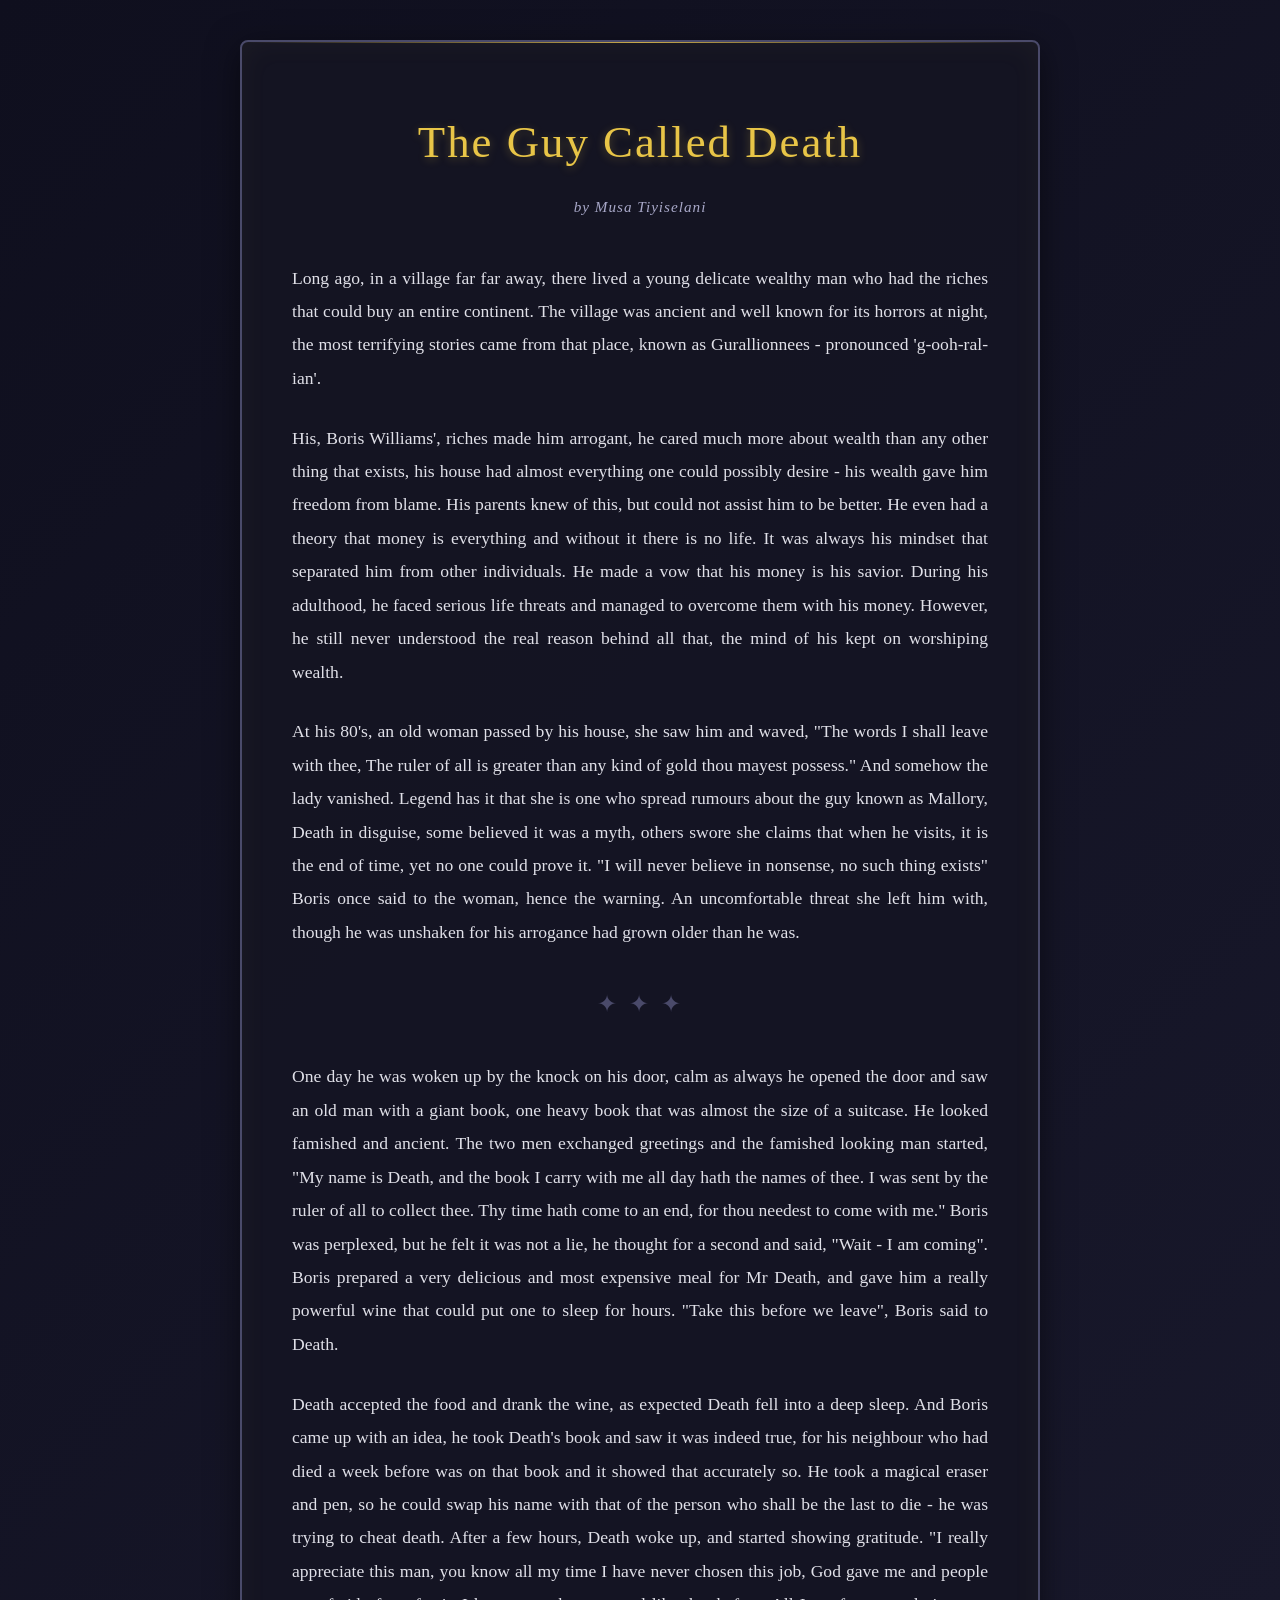
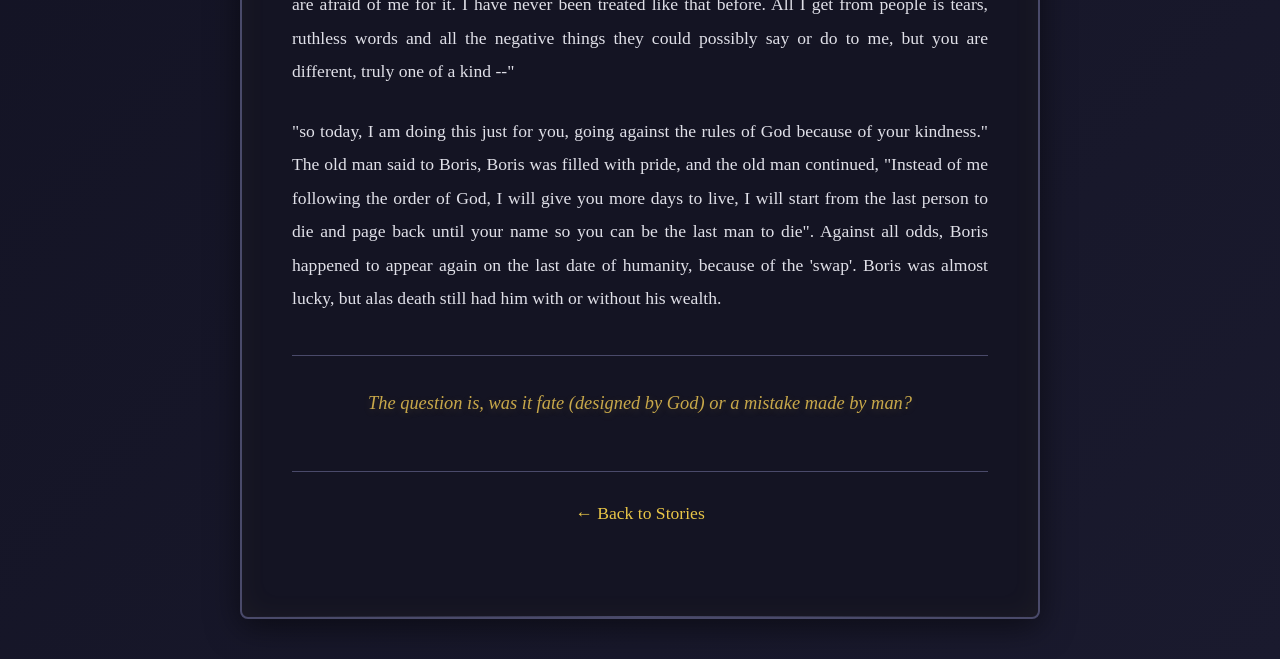
==== deathstory.html @ 6db2a996 "Add story thumbnails and update stories homepage" ====
<!DOCTYPE html>
<html lang="en">
<head>
    <meta charset="UTF-8">
    <meta name="viewport" content="width=device-width, initial-scale=1.0">
    <title>The Guy Called Death</title>
    <link rel="stylesheet" href="style.css">
</head>
<body>
    <main class="container">
        <h1>The Guy Called Death</h1>
        <p class="subtitle">by Musa Tiyiselani</p>

        <p>Long ago, in a village far far away, there lived a young delicate wealthy man who had the riches that could buy an entire continent. The village was ancient and well known for its horrors at night, the most terrifying stories came from that place, known as Gurallionnees - pronounced 'g-ooh-ral-ian'.</p>

        <p>His, Boris Williams', riches made him arrogant, he cared much more about wealth than any other thing that exists, his house had almost everything one could possibly desire - his wealth gave him freedom from blame. His parents knew of this, but could not assist him to be better. He even had a theory that money is everything and without it there is no life. It was always his mindset that separated him from other individuals. He made a vow that his money is his savior. During his adulthood, he faced serious life threats and managed to overcome them with his money. However, he still never understood the real reason behind all that, the mind of his kept on worshiping wealth.</p>

        <p>At his 80's, an old woman passed by his house, she saw him and waved, "The words I shall leave with thee, The ruler of all is greater than any kind of gold thou mayest possess." And somehow the lady vanished. Legend has it that she is one who spread rumours about the guy known as Mallory, Death in disguise, some believed it was a myth, others swore she claims that when he visits, it is the end of time, yet no one could prove it. "I will never believe in nonsense, no such thing exists" Boris once said to the woman, hence the warning. An uncomfortable threat she left him with, though he was unshaken for his arrogance had grown older than he was.</p>

        <div class="decorator">✦ ✦ ✦</div>

        <p>One day he was woken up by the knock on his door, calm as always he opened the door and saw an old man with a giant book, one heavy book that was almost the size of a suitcase. He looked famished and ancient. The two men exchanged greetings and the famished looking man started, "My name is Death, and the book I carry with me all day hath the names of thee. I was sent by the ruler of all to collect thee. Thy time hath come to an end, for thou needest to come with me." Boris was perplexed, but he felt it was not a lie, he thought for a second and said, "Wait - I am coming". Boris prepared a very delicious and most expensive meal for Mr Death, and gave him a really powerful wine that could put one to sleep for hours. "Take this before we leave", Boris said to Death.</p>

        <p>Death accepted the food and drank the wine, as expected Death fell into a deep sleep. And Boris came up with an idea, he took Death's book and saw it was indeed true, for his neighbour who had died a week before was on that book and it showed that accurately so. He took a magical eraser and pen, so he could swap his name with that of the person who shall be the last to die - he was trying to cheat death. After a few hours, Death woke up, and started showing gratitude. "I really appreciate this man, you know all my time I have never chosen this job, God gave me and people are afraid of me for it. I have never been treated like that before. All I get from people is tears, ruthless words and all the negative things they could possibly say or do to me, but you are different, truly one of a kind --"</p>

        <p>"so today, I am doing this just for you, going against the rules of God because of your kindness." The old man said to Boris, Boris was filled with pride, and the old man continued, "Instead of me following the order of God, I will give you more days to live, I will start from the last person to die and page back until your name so you can be the last man to die". Against all odds, Boris happened to appear again on the last date of humanity, because of the 'swap'. Boris was almost lucky, but alas death still had him with or without his wealth.</p>

        <p class="final-line">The question is, was it fate (designed by God) or a mistake made by man?</p>

        <p class="home-return"><a href="index.html">← Back to Stories</a></p>
    </main>
</body>
</html>
---- style.css ----
* {
    margin: 0;
    padding: 0;
    box-sizing: border-box;
}

body {
    background: linear-gradient(135deg, #0f0f1e 0%, #1a1a2e 100%);
    color: #e0e0e8;
    font-family: Georgia, serif;
    line-height: 1.8;
    min-height: 100vh;
    padding: 40px 20px;
}

/* Shared story container */

.container {
    max-width: 800px;
    margin: 0 auto;
    background: rgba(20, 20, 35, 0.9);
    border: 2px solid #4a4a6a;
    border-radius: 8px;
    padding: 60px 50px;
    box-shadow: 0 8px 32px rgba(0, 0, 0, 0.5),
                inset 0 0 30px rgba(200, 168, 74, 0.05);
    position: relative;
    overflow: hidden;
}

.container::before {
    content: '';
    position: absolute;
    top: 0;
    left: 0;
    right: 0;
    height: 1px;
    background: linear-gradient(90deg, transparent, #c8a84a, transparent);
}

.container::after {
    content: '';
    position: absolute;
    bottom: 0;
    left: 0;
    right: 0;
    height: 1px;
    background: linear-gradient(90deg, transparent, #4a4a6a, transparent);
}

/* Headings */

h1 {
    font-size: 2.8em;
    text-align: center;
    color: #e8c547;
    margin-bottom: 10px;
    text-shadow: 0 2px 10px rgba(232, 197, 71, 0.3);
    letter-spacing: 2px;
    font-weight: normal;
}

.subtitle {
    text-align: center;
    color: #a8a8c8;
    font-size: 0.95em;
    font-style: italic;
    margin-bottom: 40px;
    letter-spacing: 1px;
}

/* Story text */

p {
    margin-bottom: 1.5em;
    text-align: justify;
    font-size: 1.1em;
    line-height: 1.9;
    color: #e0e0e8;
    transition: color 0.3s ease;
}

p:hover {
    color: #f0f0f8;
}

.dialogue {
    padding-left: 18px;
    border-left: 2px solid rgba(200, 168, 74, 0.25);
}

.thought {
    color: #c8c8dc;
    font-style: italic;
}

.emphasis {
    text-align: center;
    color: #e8c547;
    font-style: italic;
    margin: 28px 0;
    font-size: 1.12em;
}

.special-line {
    text-align: center;
    color: #e8c547;
    font-size: 1.15em;
    letter-spacing: 1px;
    margin: 34px 0;
    font-weight: bold;
    text-shadow: 0 2px 8px rgba(200, 168, 74, 0.2);
}

.final-line {
    font-size: 1.15em;
    text-align: center;
    color: #c8a84a;
    font-style: italic;
    margin-top: 40px;
    padding-top: 30px;
    border-top: 1px solid #4a4a6a;
    text-shadow: 0 2px 8px rgba(200, 168, 74, 0.2);
}

.letter {
    background: rgba(10, 10, 22, 0.45);
    border-left: 2px solid #c8a84a;
    padding: 22px 26px;
    margin: 25px 0 30px;
    color: #d8d5c9;
    font-style: italic;
    line-height: 2;
}

.decorator {
    text-align: center;
    color: #4a4a6a;
    font-size: 1.5em;
    margin: 34px 0;
    letter-spacing: 3px;
}

/* Home page */

.home-container {
    max-width: 1100px;
    margin: 0 auto;
    padding: 35px;
    background: rgba(20, 20, 35, 0.9);
    border: 2px solid #4a4a6a;
    border-radius: 8px;
    box-shadow: 0 8px 32px rgba(0, 0, 0, 0.5),
                inset 0 0 30px rgba(200, 168, 74, 0.05);
    position: relative;
}

.home-header {
    text-align: center;
    margin-bottom: 45px;
}

.home-header .subtitle {
    margin-bottom: 15px;
}

.story-grid {
    display: grid;
    grid-template-columns: repeat(auto-fit, minmax(260px, 1fr));
    gap: 28px;
}

.story-card {
    display: block;
    color: inherit;
    text-decoration: none;
    background: rgba(10, 10, 22, 0.55);
    border: 1px solid #4a4a6a;
    border-radius: 8px;
    overflow: hidden;
    transition: transform 0.3s ease, border-color 0.3s ease,
                box-shadow 0.3s ease;
}

.story-card:hover {
    transform: translateY(-6px);
    border-color: #c8a84a;
    box-shadow: 0 8px 25px rgba(200, 168, 74, 0.12);
}

.story-image {
    height: 260px;
    overflow: hidden;
    background: #111121;
}

.story-image img {
    width: 100%;
    height: 100%;
    display: block;
    object-fit: cover;
    transition: transform 0.4s ease;
}

.story-card:hover .story-image img {
    transform: scale(1.05);
}

.story-info {
    padding: 22px;
}

.story-info h2 {
    color: #e8c547;
    font-size: 1.45em;
    font-weight: normal;
    margin-bottom: 10px;
}

.story-info p {
    font-size: 0.95em;
    text-align: left;
    color: #c8c8dc;
    margin-bottom: 18px;
}

.read-link {
    color: #e8c547;
    font-size: 0.95em;
    letter-spacing: 0.5px;
}

.coming-soon {
    cursor: default;
    opacity: 0.75;
}

.coming-soon:hover {
    transform: none;
    border-color: #4a4a6a;
    box-shadow: none;
}

.coming-soon-image {
    height: 100%;
    display: flex;
    align-items: center;
    justify-content: center;
    color: #c8a84a;
    font-size: 5em;
    font-family: Georgia, serif;
}

.home-footer {
    text-align: center;
    margin-top: 55px;
    padding-top: 25px;
    border-top: 1px solid #4a4a6a;
}

.home-footer p {
    color: #a8a8c8;
    font-size: 0.9em;
    text-align: center;
    margin: 0;
}

/* Responsive design */

@media (max-width: 768px) {
    body {
        padding: 18px 10px;
    }

    .container {
        padding: 40px 25px;
    }

    .home-container {
        padding: 25px 18px;
    }

    h1 {
        font-size: 2.2em;
    }

    p {
        font-size: 1em;
        text-align: left;
    }

    .letter {
        padding: 18px;
    }

    .story-grid {
        grid-template-columns: 1fr;
    }

    .story-image {
        height: 230px;
    }
}

/* Print styles */

@media print {
    body {
        background: white;
        padding: 0;
    }

    .container,
    .home-container {
        background: white;
        border: 1px solid #ccc;
        box-shadow: none;
    }

    h1,
    .special-line,
    .emphasis,
    .final-line,
    .story-info h2 {
        color: #333;
        text-shadow: none;
    }

    p,
    .letter {
        color: #000;
    }
}



.home-return {
    text-align: center;
    margin-top: 50px;
    padding-top: 25px;
    border-top: 1px solid #4a4a6a;
}

.home-return a {
    color: #e8c547;
    text-decoration: none;
    transition: color 0.3s ease;
}

.home-return a:hover {
    color: #ffffff;
}
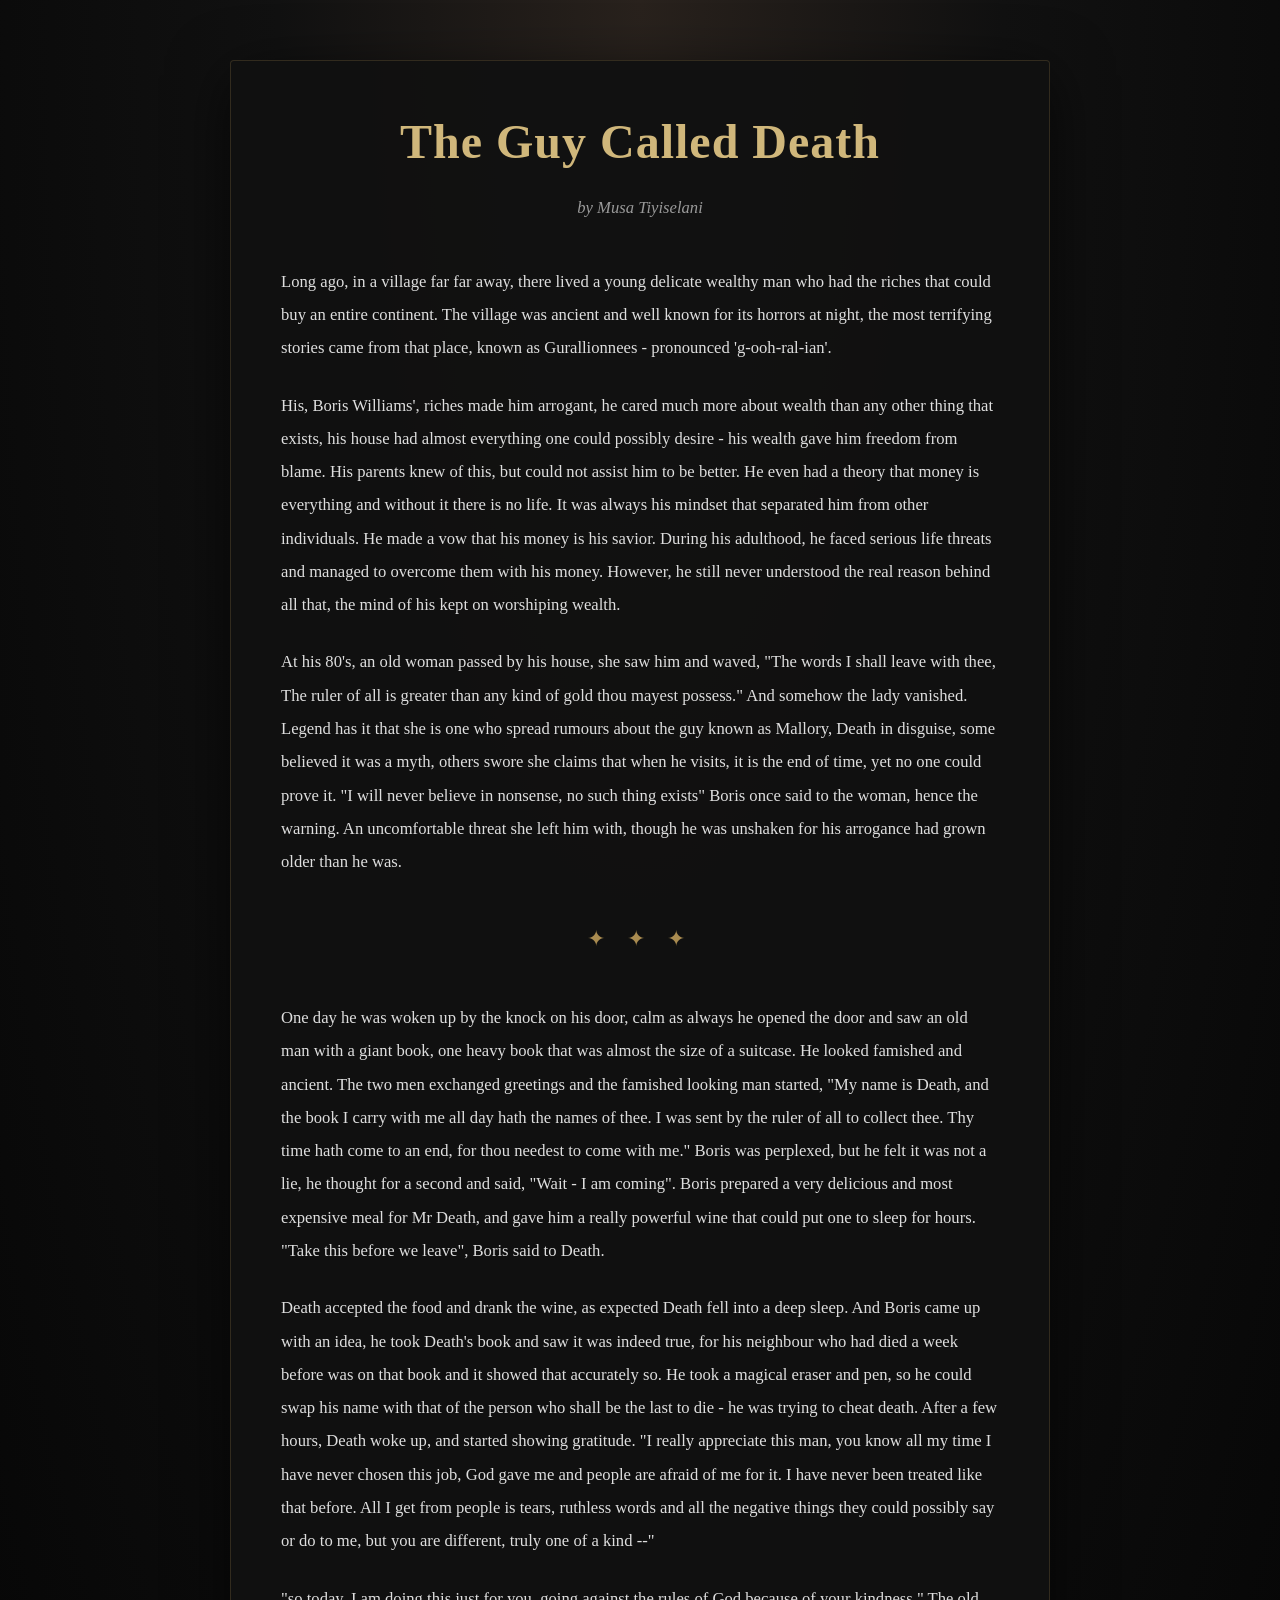
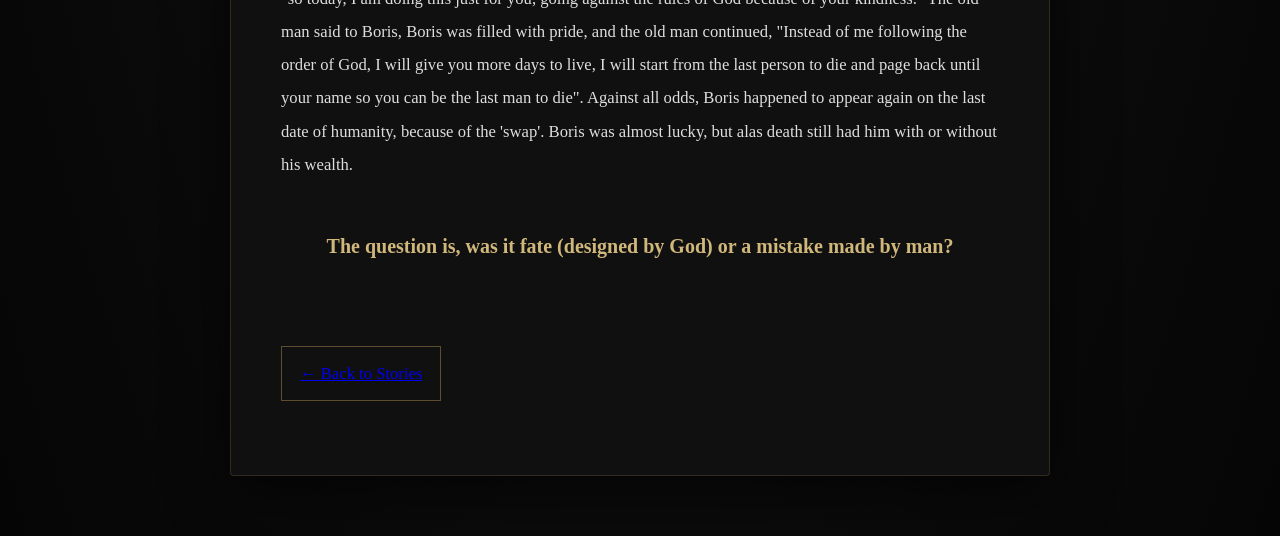
==== commit 5f59dbdc: "Create separate stylesheets for each story" ====
--- a/deathstory.html
+++ b/deathstory.html
@@ -5,7 +5,7 @@
     <meta charset="UTF-8">
     <meta name="viewport" content="width=device-width, initial-scale=1.0">
     <title>The Guy Called Death</title>
-    <link rel="stylesheet" href="style.css">
+    <link rel="stylesheet" href="death.css">
 </head>
 <body>
     <main class="container">
--- a/death.css
+++ b/death.css
@@ -0,0 +1,174 @@
+
+* {
+    margin: 0;
+    padding: 0;
+    box-sizing: border-box;
+}
+
+:root {
+    --black: #090909;
+    --dark: #111111;
+    --panel: #171717;
+    --gold: #a98b50;
+    --gold-light: #d0b77b;
+    --white: #dedede;
+    --grey: #999999;
+}
+
+body {
+    min-height: 100vh;
+    padding: 35px 20px;
+    background:
+        radial-gradient(ellipse at top, #29221d 0%, #111111 40%, #050505 100%);
+    color: var(--white);
+    font-family: Georgia, "Times New Roman", serif;
+    line-height: 1.9;
+}
+
+.container {
+    max-width: 820px;
+    margin: 25px auto;
+    padding: 50px;
+    background: rgba(17, 17, 17, 0.96);
+    border: 1px solid rgba(169, 139, 80, 0.22);
+    box-shadow: 0 15px 60px rgba(0, 0, 0, 0.65);
+    border-radius: 4px;
+}
+
+h1 {
+    color: var(--gold-light);
+    text-align: center;
+    font-size: clamp(2rem, 5vw, 3rem);
+    line-height: 1.3;
+    letter-spacing: 1px;
+    margin-bottom: 18px;
+}
+
+h2 {
+    color: var(--gold);
+    font-size: 1.4rem;
+    margin: 40px 0 18px;
+}
+
+.subtitle {
+    color: var(--grey);
+    text-align: center;
+    font-style: italic;
+    margin-bottom: 40px;
+}
+
+p {
+    color: var(--white);
+    font-size: 1.04rem;
+    line-height: 2;
+    margin-bottom: 24px;
+}
+
+strong {
+    color: var(--gold-light);
+}
+
+.dialogue {
+    color: #d6c9b2;
+    font-style: italic;
+    margin-left: 15px;
+}
+
+.thought {
+    color: #aaa;
+    font-style: italic;
+}
+
+.emphasis {
+    color: var(--gold-light);
+    font-weight: bold;
+}
+
+.special-line {
+    color: var(--gold-light);
+    text-align: center;
+    font-style: italic;
+    font-size: 1.15rem;
+    margin: 40px 0;
+}
+
+.final-line {
+    color: var(--gold-light);
+    text-align: center;
+    font-size: 1.25rem;
+    font-weight: bold;
+    margin: 45px 0;
+}
+
+.letter {
+    background: rgba(169, 139, 80, 0.06);
+    border-left: 3px solid var(--gold);
+    padding: 25px;
+    margin: 35px 0;
+    color: #d4c9b8;
+    font-style: italic;
+}
+
+.decorator {
+    text-align: center;
+    color: var(--gold);
+    font-size: 1.4rem;
+    letter-spacing: 8px;
+    margin: 40px 0;
+}
+
+.home-return {
+    display: inline-block;
+    margin-top: 35px;
+    padding: 10px 18px;
+    color: var(--gold-light);
+    border: 1px solid rgba(169, 139, 80, 0.5);
+    text-decoration: none;
+    transition: all 0.3s ease;
+}
+
+.home-return:hover {
+    background: var(--gold);
+    color: #080808;
+}
+
+@media (max-width: 768px) {
+    body {
+        padding: 12px;
+    }
+
+    .container {
+        padding: 28px 20px;
+        margin: 12px auto;
+    }
+
+    p {
+        font-size: 1rem;
+        line-height: 1.85;
+    }
+
+    h1 {
+        font-size: 2rem;
+    }
+}
+
+@media print {
+    body {
+        background: white;
+        color: black;
+    }
+
+    .container {
+        background: white;
+        border: none;
+        box-shadow: none;
+    }
+
+    h1, h2, p, strong {
+        color: black;
+    }
+
+    .home-return {
+        display: none;
+    }
+}
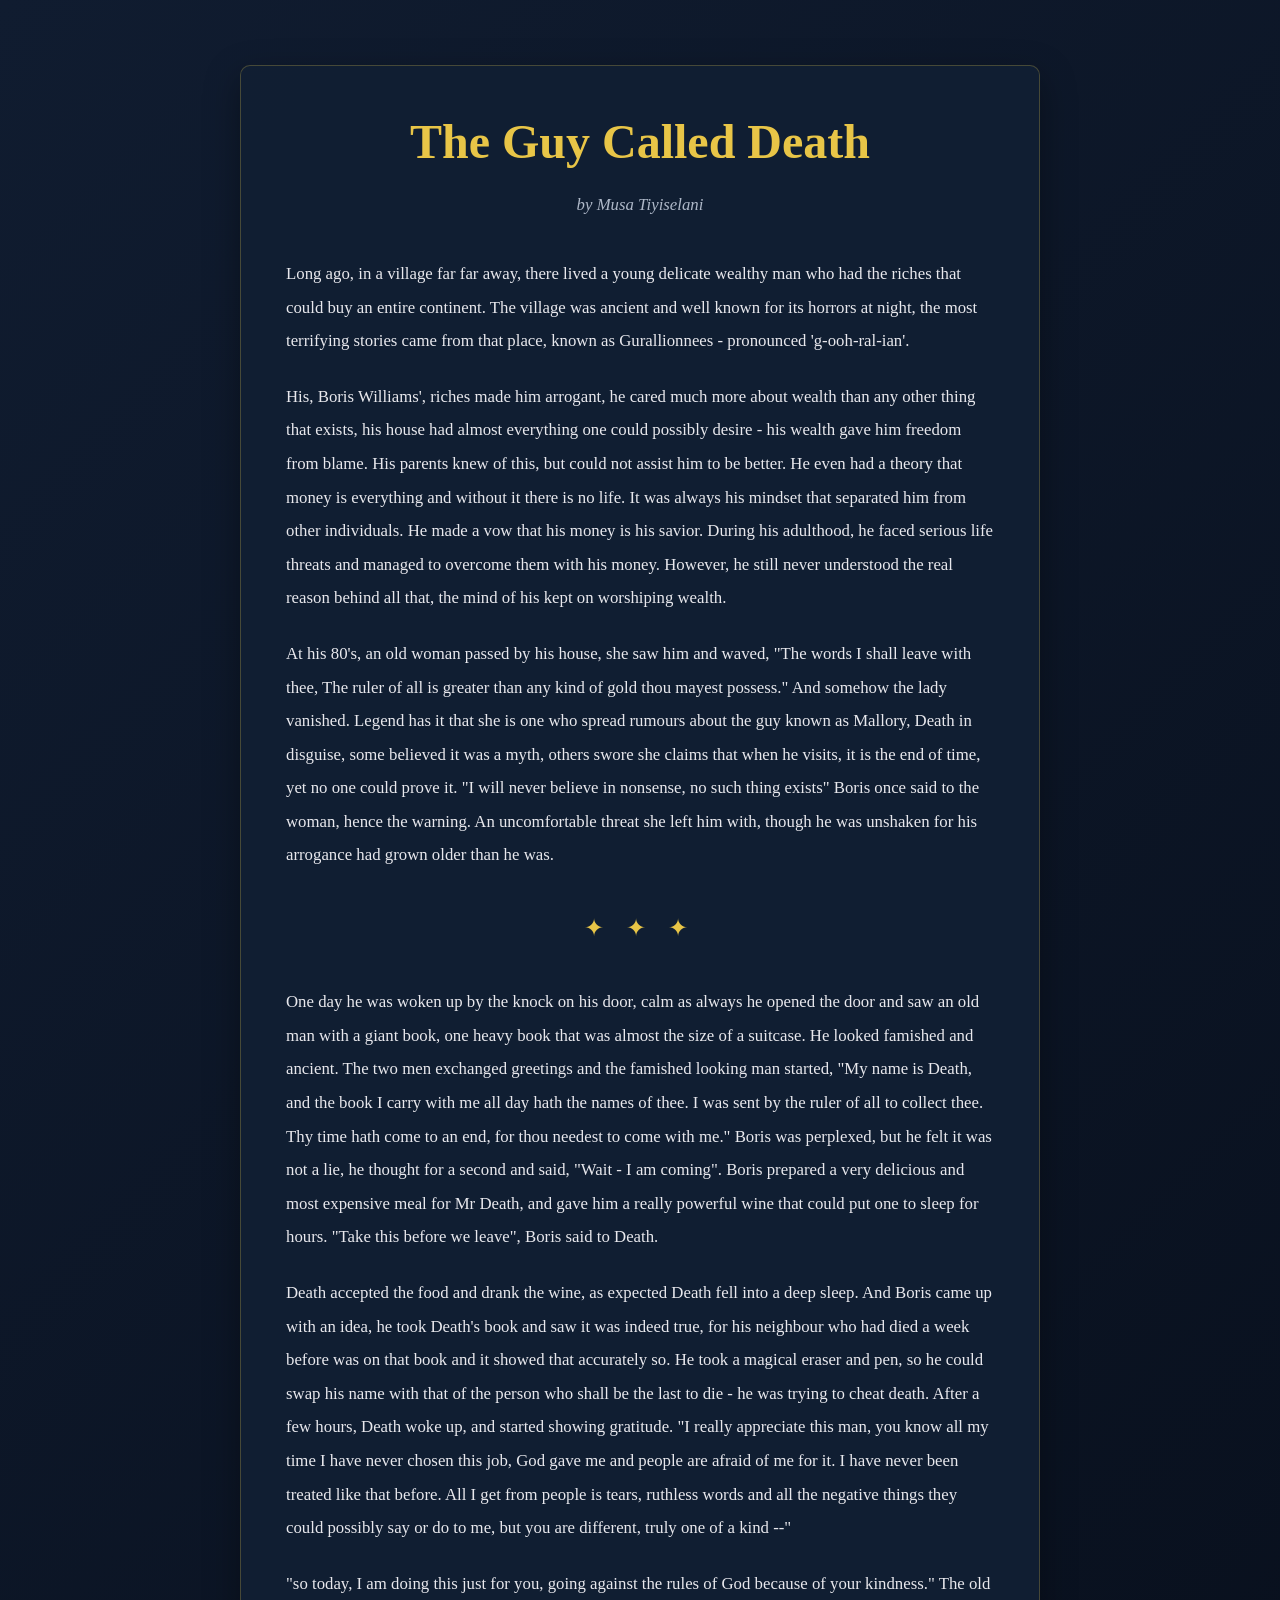
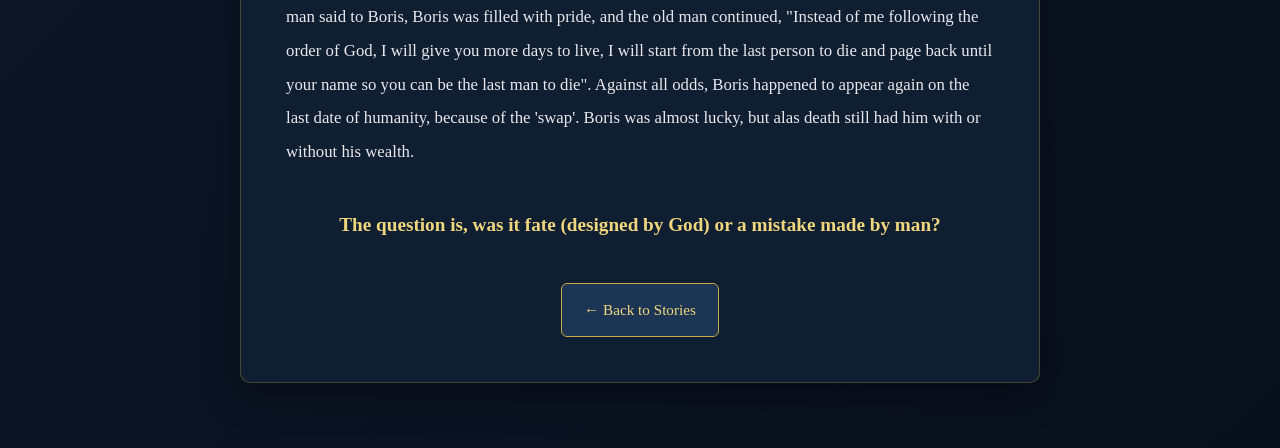
==== commit 36ce8b3e: "Create separate stylesheets for each story" ====
--- a/deathstory.html
+++ b/deathstory.html
@@ -1,10 +1,11 @@
-
 <!DOCTYPE html>
 <html lang="en">
 <head>
     <meta charset="UTF-8">
     <meta name="viewport" content="width=device-width, initial-scale=1.0">
+    <meta name="description" content="The Guy Called Death, a story by Musa Tiyiselani.">
     <title>The Guy Called Death</title>
+    <link rel="stylesheet" href="common.css">
     <link rel="stylesheet" href="death.css">
 </head>
 <body>
@@ -18,7 +19,7 @@
 
         <p>At his 80's, an old woman passed by his house, she saw him and waved, "The words I shall leave with thee, The ruler of all is greater than any kind of gold thou mayest possess." And somehow the lady vanished. Legend has it that she is one who spread rumours about the guy known as Mallory, Death in disguise, some believed it was a myth, others swore she claims that when he visits, it is the end of time, yet no one could prove it. "I will never believe in nonsense, no such thing exists" Boris once said to the woman, hence the warning. An uncomfortable threat she left him with, though he was unshaken for his arrogance had grown older than he was.</p>
 
-        <div class="decorator">✦ ✦ ✦</div>
+        <div class="decorator" aria-hidden="true">✦ ✦ ✦</div>
 
         <p>One day he was woken up by the knock on his door, calm as always he opened the door and saw an old man with a giant book, one heavy book that was almost the size of a suitcase. He looked famished and ancient. The two men exchanged greetings and the famished looking man started, "My name is Death, and the book I carry with me all day hath the names of thee. I was sent by the ruler of all to collect thee. Thy time hath come to an end, for thou needest to come with me." Boris was perplexed, but he felt it was not a lie, he thought for a second and said, "Wait - I am coming". Boris prepared a very delicious and most expensive meal for Mr Death, and gave him a really powerful wine that could put one to sleep for hours. "Take this before we leave", Boris said to Death.</p>
 
--- a/common.css
+++ b/common.css
@@ -0,0 +1,130 @@
+/* =========================================
+   COMMON CSS
+   Shared styles for all website pages
+========================================= */
+
+/* Reset */
+*,
+*::before,
+*::after {
+    margin: 0;
+    padding: 0;
+    box-sizing: border-box;
+}
+
+html {
+    scroll-behavior: smooth;
+    -webkit-text-size-adjust: 100%;
+}
+
+/* Shared body foundation */
+body {
+    min-height: 100vh;
+    font-family: Georgia, "Times New Roman", serif;
+    line-height: 1.8;
+    -webkit-font-smoothing: antialiased;
+    text-rendering: optimizeLegibility;
+}
+
+/* Images never overflow their parent */
+img {
+    max-width: 100%;
+    height: auto;
+}
+
+/* Shared reading container */
+.container {
+    width: 100%;
+    max-width: 850px;
+    margin: 25px auto;
+}
+
+/* Shared heading foundation */
+h1,
+h2,
+h3 {
+    line-height: 1.4;
+    text-wrap: balance;
+}
+
+/* Shared paragraph foundation */
+p {
+    margin-bottom: 20px;
+}
+
+/* Shared link behaviour */
+a {
+    transition: color 0.3s ease, background-color 0.3s ease, border-color 0.3s ease;
+}
+
+a:focus-visible {
+    outline: 2px solid currentColor;
+    outline-offset: 4px;
+}
+
+/* Shared decorative divider (purely visual) */
+.decorator {
+    text-align: center;
+    letter-spacing: 8px;
+    margin: 35px 0;
+    user-select: none;
+}
+
+/* Shared back-to-home link: the wrapper centres the link, each theme styles the link */
+.home-return {
+    margin-top: 35px;
+    margin-bottom: 0;
+    text-align: center;
+}
+
+.home-return a {
+    display: inline-flex;
+    align-items: center;
+    justify-content: center;
+    padding: 11px 22px;
+    border-radius: 6px;
+    font-size: 0.95rem;
+    text-decoration: none;
+    transition: background-color 0.25s ease, color 0.25s ease, border-color 0.25s ease;
+}
+
+/* Shared footer */
+footer {
+    text-align: center;
+    padding: 20px;
+    margin: 40px auto 10px;
+}
+
+/* Responsive foundation */
+@media (max-width: 768px) {
+    .container {
+        margin: 15px auto;
+    }
+}
+
+/* Respect visitors who prefer less motion */
+@media (prefers-reduced-motion: reduce) {
+    html {
+        scroll-behavior: auto;
+    }
+
+    *,
+    *::before,
+    *::after {
+        transition-duration: 0.01ms !important;
+        animation-duration: 0.01ms !important;
+    }
+}
+
+/* Print foundation */
+@media print {
+    body {
+        background: white !important;
+        color: black !important;
+    }
+
+    .home-return,
+    .decorator {
+        display: none;
+    }
+}
--- a/death.css
+++ b/death.css
@@ -1,145 +1,144 @@
-
-* {
-    margin: 0;
-    padding: 0;
-    box-sizing: border-box;
-}
+/* =========================================
+   THE GUY CALLED DEATH
+   Dark Navy & Gold Theme
+========================================= */
 
 :root {
-    --black: #090909;
-    --dark: #111111;
-    --panel: #171717;
-    --gold: #a98b50;
-    --gold-light: #d0b77b;
-    --white: #dedede;
-    --grey: #999999;
+    --bg-top: #101c30;
+    --bg-bottom: #080f1c;
+    --card: rgba(18, 31, 51, 0.94);
+    --gold: #e8c547;
+    --gold-pale: #f0d77e;
+    --gold-soft: #d6b75b;
+    --gold-line: #c8a84a;
+    --button: #1c3554;
+    --text: #e8e8ed;
+    --muted: #aeb8c8;
+    --dialogue: #e6d8b6;
+    --thought: #b9c5d8;
+    --letter: #e5dfcf;
+    --night: #101c30;
 }
 
 body {
     min-height: 100vh;
     padding: 35px 20px;
-    background:
-        radial-gradient(ellipse at top, #29221d 0%, #111111 40%, #050505 100%);
-    color: var(--white);
+    background-color: var(--bg-bottom);
+    background-image: linear-gradient(135deg, var(--bg-top), var(--bg-bottom));
+    color: var(--text);
     font-family: Georgia, "Times New Roman", serif;
-    line-height: 1.9;
+    line-height: 1.8;
 }
 
+/* Main story container */
 .container {
-    max-width: 820px;
-    margin: 25px auto;
-    padding: 50px;
-    background: rgba(17, 17, 17, 0.96);
-    border: 1px solid rgba(169, 139, 80, 0.22);
-    box-shadow: 0 15px 60px rgba(0, 0, 0, 0.65);
-    border-radius: 4px;
+    max-width: 800px;
+    margin: 30px auto;
+    padding: 45px;
+    background: var(--card);
+    border: 1px solid rgba(232, 197, 71, 0.25);
+    border-radius: 10px;
+    box-shadow: 0 12px 35px rgba(0, 0, 0, 0.35);
 }
 
+/* Headings */
 h1 {
-    color: var(--gold-light);
-    text-align: center;
+    color: var(--gold);
     font-size: clamp(2rem, 5vw, 3rem);
     line-height: 1.3;
-    letter-spacing: 1px;
-    margin-bottom: 18px;
-}
-
-h2 {
-    color: var(--gold);
-    font-size: 1.4rem;
-    margin: 40px 0 18px;
+    text-align: center;
+    margin-bottom: 15px;
 }
 
 .subtitle {
-    color: var(--grey);
+    color: var(--muted);
     text-align: center;
+    font-size: 1.05rem;
     font-style: italic;
-    margin-bottom: 40px;
+    margin-bottom: 35px;
 }
 
+/* Story text */
 p {
-    color: var(--white);
-    font-size: 1.04rem;
+    color: var(--text);
+    font-size: 1.05rem;
     line-height: 2;
-    margin-bottom: 24px;
+    margin-bottom: 22px;
 }
 
 strong {
-    color: var(--gold-light);
+    color: var(--gold-pale);
 }
 
 .dialogue {
-    color: #d6c9b2;
+    color: var(--dialogue);
     font-style: italic;
     margin-left: 15px;
 }
 
 .thought {
-    color: #aaa;
+    color: var(--thought);
     font-style: italic;
 }
 
 .emphasis {
-    color: var(--gold-light);
+    color: var(--gold-pale);
     font-weight: bold;
 }
 
 .special-line {
-    color: var(--gold-light);
+    color: var(--gold);
     text-align: center;
+    font-size: 1.15rem;
     font-style: italic;
-    font-size: 1.15rem;
+    margin: 35px 0;
+}
+
+.final-line {
+    color: var(--gold-pale);
+    text-align: center;
+    font-size: 1.2rem;
+    font-weight: bold;
+    line-height: 1.8;
     margin: 40px 0;
 }
 
-.final-line {
-    color: var(--gold-light);
-    text-align: center;
-    font-size: 1.25rem;
-    font-weight: bold;
-    margin: 45px 0;
-}
-
 .letter {
-    background: rgba(169, 139, 80, 0.06);
-    border-left: 3px solid var(--gold);
-    padding: 25px;
-    margin: 35px 0;
-    color: #d4c9b8;
+    background: rgba(232, 197, 71, 0.07);
+    border-left: 3px solid var(--gold-line);
+    padding: 22px 25px;
+    margin: 30px 0;
+    color: var(--letter);
     font-style: italic;
 }
 
 .decorator {
-    text-align: center;
     color: var(--gold);
-    font-size: 1.4rem;
-    letter-spacing: 8px;
-    margin: 40px 0;
+    font-size: 1.5rem;
 }
 
-.home-return {
-    display: inline-block;
-    margin-top: 35px;
-    padding: 10px 18px;
-    color: var(--gold-light);
-    border: 1px solid rgba(169, 139, 80, 0.5);
-    text-decoration: none;
-    transition: all 0.3s ease;
+/* Back to Stories button */
+.home-return a {
+    background: var(--button);
+    color: var(--gold-pale);
+    border: 1px solid var(--gold-line);
+    font-family: inherit;
 }
 
-.home-return:hover {
+.home-return a:hover,
+.home-return a:focus-visible {
     background: var(--gold);
-    color: #080808;
+    color: var(--night);
 }
 
+/* Mobile layout */
 @media (max-width: 768px) {
     body {
-        padding: 12px;
+        padding: 15px;
     }
 
     .container {
         padding: 28px 20px;
-        margin: 12px auto;
     }
 
     p {
@@ -148,10 +147,11 @@
     }
 
     h1 {
-        font-size: 2rem;
+        font-size: 2.2rem;
     }
 }
 
+/* Print */
 @media print {
     body {
         background: white;
@@ -164,11 +164,21 @@
         box-shadow: none;
     }
 
-    h1, h2, p, strong {
+    h1,
+    p,
+    strong,
+    .subtitle,
+    .dialogue,
+    .thought,
+    .emphasis,
+    .special-line,
+    .final-line,
+    .letter {
         color: black;
     }
 
-    .home-return {
-        display: none;
+    .letter {
+        background: none;
+        border-left-color: #999;
     }
 }
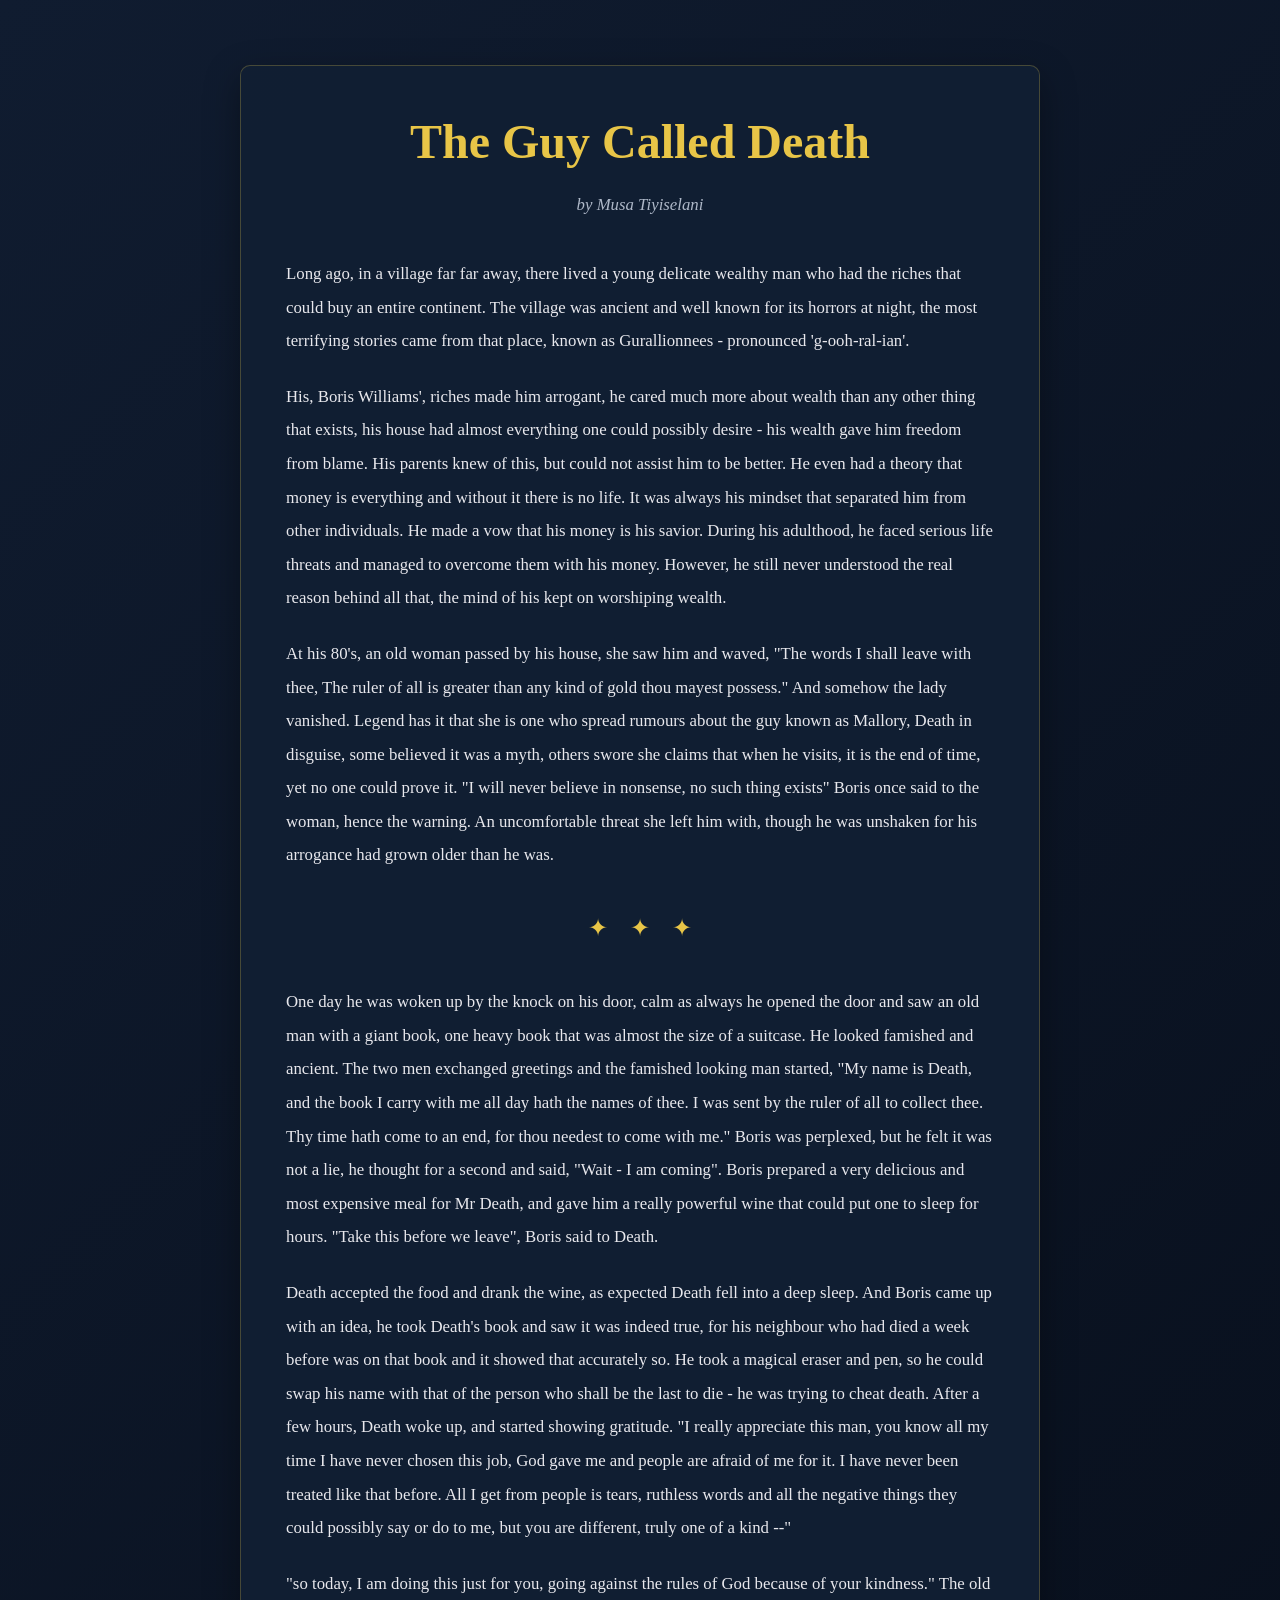
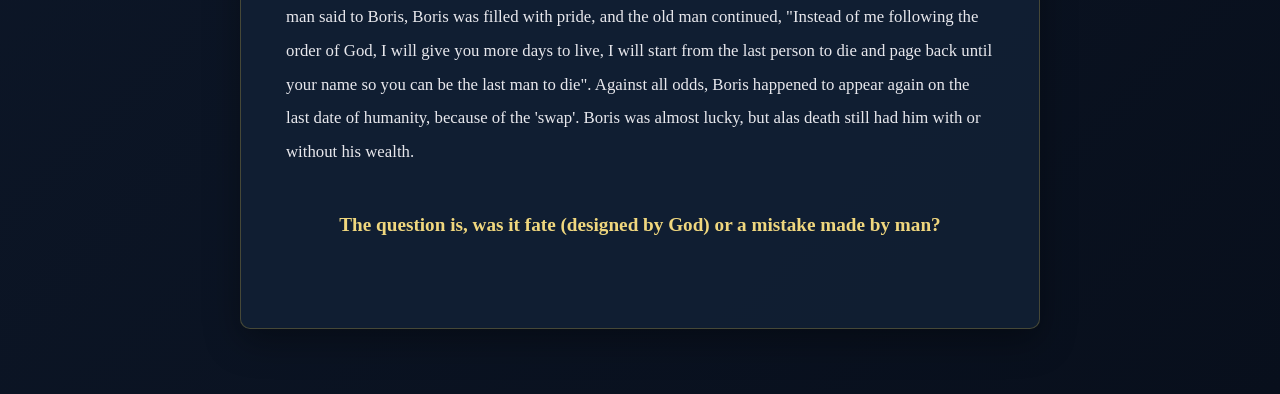
==== commit 0f5d0f6a: "Create separate stylesheets for each story with Claude" ====
--- a/deathstory.html
+++ b/deathstory.html
@@ -29,7 +29,6 @@
 
         <p class="final-line">The question is, was it fate (designed by God) or a mistake made by man?</p>
 
-        <p class="home-return"><a href="index.html">← Back to Stories</a></p>
     </main>
 </body>
 </html>
--- a/common.css
+++ b/common.css
@@ -66,26 +66,9 @@
 .decorator {
     text-align: center;
     letter-spacing: 8px;
+    padding-left: 8px; /* balances the trailing letter-spacing so the symbols sit dead centre */
     margin: 35px 0;
     user-select: none;
-}
-
-/* Shared back-to-home link: the wrapper centres the link, each theme styles the link */
-.home-return {
-    margin-top: 35px;
-    margin-bottom: 0;
-    text-align: center;
-}
-
-.home-return a {
-    display: inline-flex;
-    align-items: center;
-    justify-content: center;
-    padding: 11px 22px;
-    border-radius: 6px;
-    font-size: 0.95rem;
-    text-decoration: none;
-    transition: background-color 0.25s ease, color 0.25s ease, border-color 0.25s ease;
 }
 
 /* Shared footer */
@@ -123,7 +106,6 @@
         color: black !important;
     }
 
-    .home-return,
     .decorator {
         display: none;
     }
--- a/death.css
+++ b/death.css
@@ -117,20 +117,6 @@
     font-size: 1.5rem;
 }
 
-/* Back to Stories button */
-.home-return a {
-    background: var(--button);
-    color: var(--gold-pale);
-    border: 1px solid var(--gold-line);
-    font-family: inherit;
-}
-
-.home-return a:hover,
-.home-return a:focus-visible {
-    background: var(--gold);
-    color: var(--night);
-}
-
 /* Mobile layout */
 @media (max-width: 768px) {
     body {
